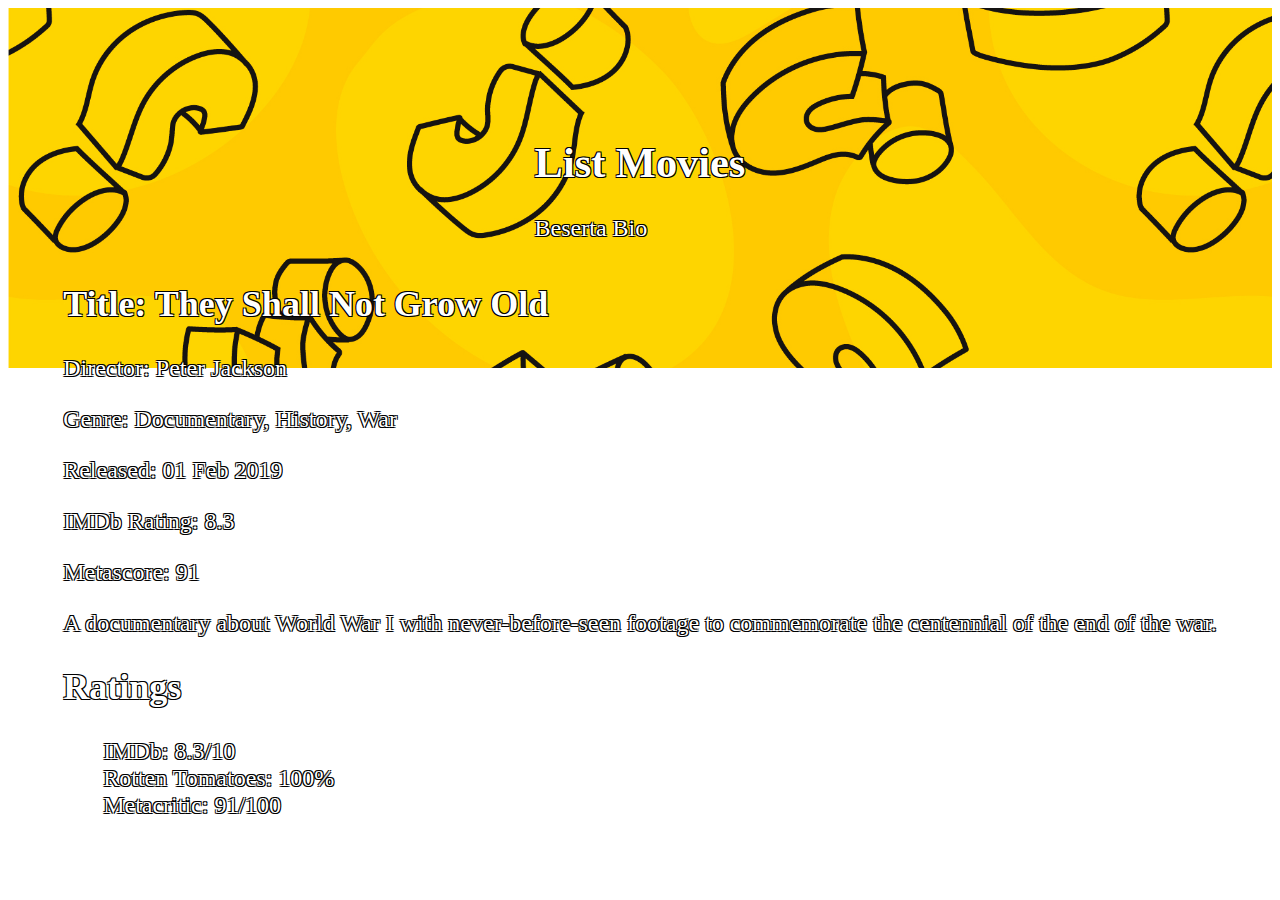
==== ETS_Pweb/index.html @ 0b739af7 "ETS" ====
<!DOCTYPE html>
<html>

<head>
    <meta charset="utf-8">
    <link href="https://cdn.jsdelivr.net/npm/bootstrap@5.3.2/dist/css/bootstrap.min.css" rel="stylesheet"
        integrity="sha384-T3c6CoIi6uLrA9TneNEoa7RxnatzjcDSCmG1MXxSR1GAsXEV/Dwwykc2MPK8M2HN" crossorigin="anonymous">
    <title>Movies</title>
    <link rel="stylesheet" href="style.css">
    <link
        href="https://fonts.googleapis.com/css2?family=Poppins:wght@500&family=Press+Start+2P&family=Roboto:wght@500&display=swap"
        rel="stylesheet">
    <meta name="viewport" content="width=device-width, initial-scale=1.0">
    <script src="main.js" defer></script>
    <link rel="stylesheet" href="https://unicons.iconscout.com/release/v4.0.8/css/line.css">
    <script src="https://code.jquery.com/jquery-3.6.0.min.js"></script>
</head>

<body>
    <div class="container-fluid">
        <section class="container Search">
            <img src="Background 3.jpg" alt="LatarBelakang-img.jpg">
            <div class="content text-center">
                <h1 class="display-4">
                    List Movies
                </h1>
                <p class="lead">
                    Beserta Bio
                </p>
            </div>
        </section>
    </div>

    <div class="container-fluid">
        <div class="row text-center">
            <div class="col-6">
                <div class="mt-4 p-5 bg-primary text-white rounded">
                    <h2>Title: They Shall Not Grow Old</h2>
                    <p>Director: Peter Jackson</p>
                    <p>Genre: Documentary, History, War</p>
                    <p>Released: 01 Feb 2019</p>
                    <p>IMDb Rating: 8.3</p>
                    <p>Metascore: 91</p>
                    <p>A documentary about World War I with never-before-seen footage to commemorate the centennial of
                        the end of the war.</p>
                    <h2>Ratings</h2>
                    <ul>
                        <li>IMDb: 8.3/10</li>
                        <li>Rotten Tomatoes: 100%</li>
                        <li>Metacritic: 91/100</li>
                </div>
            </div>
        </div>
    </div>
</body>
</html>
---- ETS_Pweb/style.css ----
.Search {
    height: 40vh;
    position: relative;
    align-items: center;
    display: flex;
    justify-content: center;
}

.Search img {
    width: 100%;
    height: 100%;
    object-fit: cover;
    position: absolute;
}

.Search .content {
    position: relative;
    color: rgb(54, 41, 41);
    z-index: 2;
}

.Search h1 {
    font-size: 2.65rem;
    font-weight: 600;
    color: rgb(255, 255, 255);
    text-shadow:
        -1px -1px 0 #000,
        1px -1px 0 #000,
        -1px 1px 0 #000,
        1px 1px 0 #000;
}

.Search p {
    font-size: 1.5rem;
    font-weight: 8;
    color: rgb(255, 255, 255);
    text-shadow:
        -1px -1px 0 #000,
        1px -1px 0 #000,
        -1px 1px 0 #000,
        1px 1px 0 #000;
}

.row {
    height: 40vh;
    position: relative;
    align-items: center;
    display: flex;
    justify-content: center;
}

.row .col-6 {
    font-size: 1.5rem;
    font-weight: 8;
    color: rgb(255, 255, 255);
    text-shadow:
        -1px -1px 0 #000,
        1px -1px 0 #000,
        -1px 1px 0 #000,
        1px 1px 0 #000;
}

.Gambar {
    display: flex;
    flex-direction: column;
    align-items: center;
}

.Gambar .load-more {
    margin: 50px;
    font-size: 1.2rem;
    padding: 12px 27px;
    background: rgb(255, 230, 0);
    outline-style: solid;
}
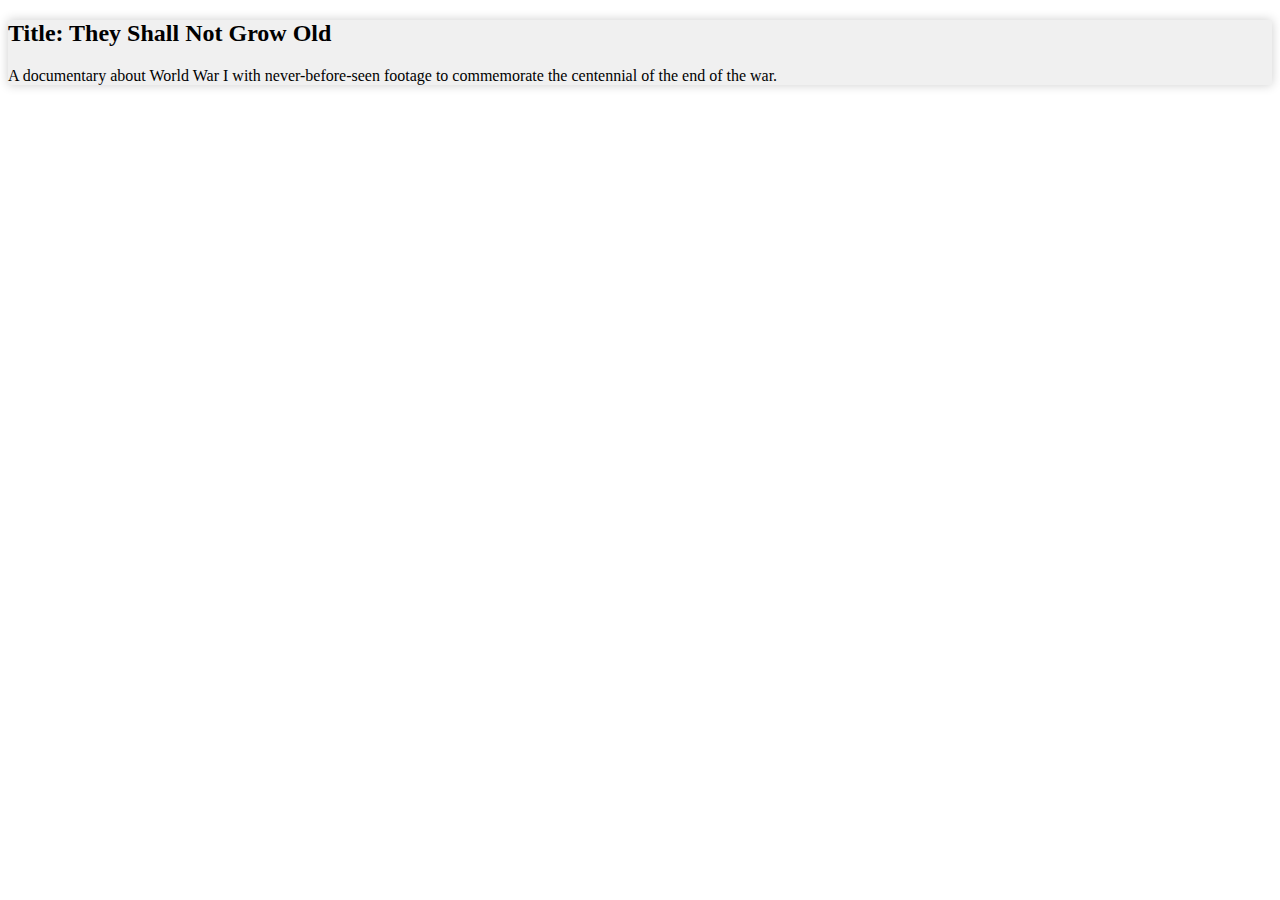
==== commit 79fcf8af: "hehe" ====
--- a/ETS_Pweb/index.html
+++ b/ETS_Pweb/index.html
@@ -18,36 +18,12 @@
 
 <body>
     <div class="container-fluid">
-        <section class="container Search">
-            <img src="Background 3.jpg" alt="LatarBelakang-img.jpg">
-            <div class="content text-center">
-                <h1 class="display-4">
-                    List Movies
-                </h1>
-                <p class="lead">
-                    Beserta Bio
-                </p>
-            </div>
-        </section>
-    </div>
-
-    <div class="container-fluid">
         <div class="row text-center">
             <div class="col-6">
-                <div class="mt-4 p-5 bg-primary text-white rounded">
+                <div class="mt-4 p-5 jumbotron-custom">
                     <h2>Title: They Shall Not Grow Old</h2>
-                    <p>Director: Peter Jackson</p>
-                    <p>Genre: Documentary, History, War</p>
-                    <p>Released: 01 Feb 2019</p>
-                    <p>IMDb Rating: 8.3</p>
-                    <p>Metascore: 91</p>
                     <p>A documentary about World War I with never-before-seen footage to commemorate the centennial of
                         the end of the war.</p>
-                    <h2>Ratings</h2>
-                    <ul>
-                        <li>IMDb: 8.3/10</li>
-                        <li>Rotten Tomatoes: 100%</li>
-                        <li>Metacritic: 91/100</li>
                 </div>
             </div>
         </div>
--- a/ETS_Pweb/style.css
+++ b/ETS_Pweb/style.css
@@ -1,75 +1,11 @@
-.Search {
-    height: 40vh;
-    position: relative;
-    align-items: center;
-    display: flex;
-    justify-content: center;
-}
+.jumbotron-custom {
+    background-color: #f0f0f0;
+    color: black;
+    box-shadow: 0px 0px 10px rgba(0, 0, 0, 0.2);
+    
 
-.Search img {
-    width: 100%;
-    height: 100%;
-    object-fit: cover;
-    position: absolute;
-}
-
-.Search .content {
-    position: relative;
-    color: rgb(54, 41, 41);
-    z-index: 2;
-}
-
-.Search h1 {
-    font-size: 2.65rem;
-    font-weight: 600;
-    color: rgb(255, 255, 255);
-    text-shadow:
-        -1px -1px 0 #000,
-        1px -1px 0 #000,
-        -1px 1px 0 #000,
-        1px 1px 0 #000;
-}
-
-.Search p {
-    font-size: 1.5rem;
-    font-weight: 8;
-    color: rgb(255, 255, 255);
-    text-shadow:
-        -1px -1px 0 #000,
-        1px -1px 0 #000,
-        -1px 1px 0 #000,
-        1px 1px 0 #000;
-}
-
-.row {
-    height: 40vh;
-    position: relative;
-    align-items: center;
-    display: flex;
-    justify-content: center;
-}
-
-.row .col-6 {
-    font-size: 1.5rem;
-    font-weight: 8;
-    color: rgb(255, 255, 255);
-    text-shadow:
-        -1px -1px 0 #000,
-        1px -1px 0 #000,
-        -1px 1px 0 #000,
-        1px 1px 0 #000;
-}
-
-.Gambar {
-    display: flex;
-    flex-direction: column;
-    align-items: center;
-}
-
-.Gambar .load-more {
-    margin: 50px;
-    font-size: 1.2rem;
-    padding: 12px 27px;
-    background: rgb(255, 230, 0);
-    outline-style: solid;
-}
+    @media (max-width: 768px) {
+        font-size: 14px;
+        padding: 20px;
+    }
+}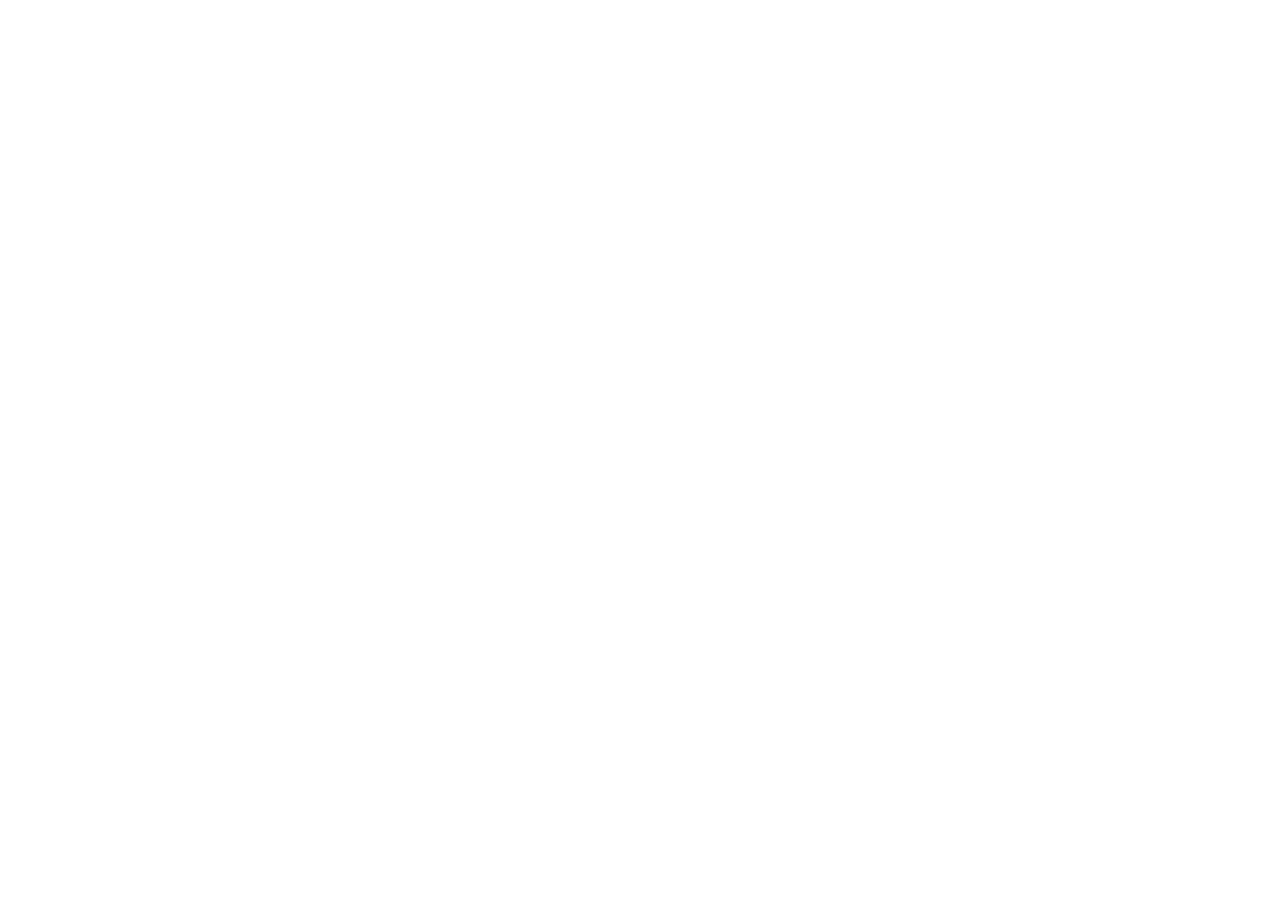
==== commit a0904d65: "a" ====
--- a/ETS_Pweb/index.html
+++ b/ETS_Pweb/index.html
@@ -11,22 +11,16 @@
         href="https://fonts.googleapis.com/css2?family=Poppins:wght@500&family=Press+Start+2P&family=Roboto:wght@500&display=swap"
         rel="stylesheet">
     <meta name="viewport" content="width=device-width, initial-scale=1.0">
-    <script src="main.js" defer></script>
     <link rel="stylesheet" href="https://unicons.iconscout.com/release/v4.0.8/css/line.css">
     <script src="https://code.jquery.com/jquery-3.6.0.min.js"></script>
 </head>
 
 <body>
     <div class="container-fluid">
-        <div class="row text-center">
-            <div class="col-6">
-                <div class="mt-4 p-5 jumbotron-custom">
-                    <h2>Title: They Shall Not Grow Old</h2>
-                    <p>A documentary about World War I with never-before-seen footage to commemorate the centennial of
-                        the end of the war.</p>
-                </div>
-            </div>
+        <div class="row text-center" id="movieList"> 
         </div>
     </div>
+    <script src="main.js" defer></script> 
 </body>
+
 </html>